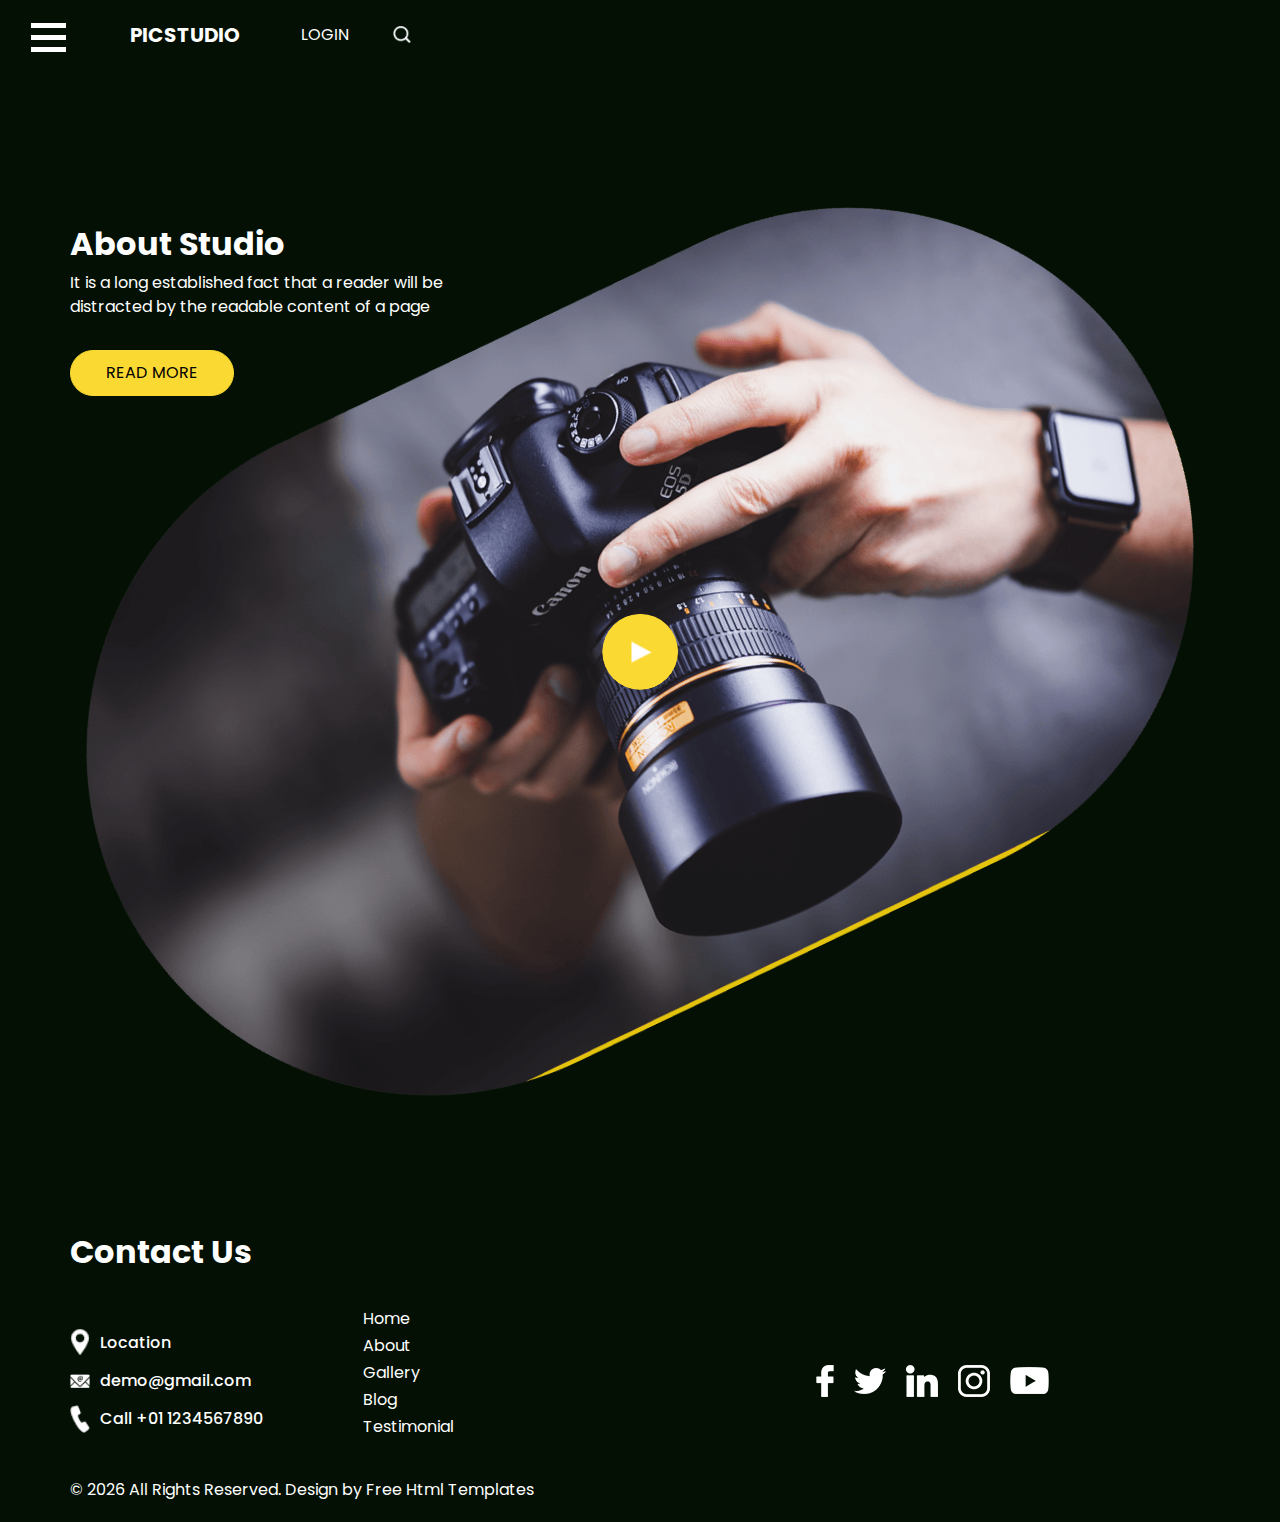
==== about.html @ 1d2b7c23 "Portfolio Boiler Push" ====
<!DOCTYPE html>
<html lang="en">

<head>
  <!-- Basic -->
  <meta charset="utf-8" />
  <meta http-equiv="X-UA-Compatible" content="IE=edge" />
  <!-- Mobile Metas -->
  <meta name="viewport" content="width=device-width, initial-scale=1, shrink-to-fit=no" />
  <!-- Site Metas -->
  <meta name="keywords" content="" />
  <meta name="description" content="" />
  <meta name="author" content="" />

  <title>Picstudio</title>

  <!-- slider stylesheet -->
  <link rel="stylesheet" type="text/css" href="https://cdnjs.cloudflare.com/ajax/libs/OwlCarousel2/2.3.4/assets/owl.carousel.min.css" />

  <!-- bootstrap core css -->
  <link rel="stylesheet" type="text/css" href="css/bootstrap.css" />

  <!-- Custom styles for this template -->
  <link href=" css/style.css" rel="stylesheet" />
  <!-- responsive style -->
  <link href="css/responsive.css" rel="stylesheet" />
</head>

<body class="sub_page">
  <div class="hero_area">
    <!-- header section strats -->
    <header class="header_section">
      <div class="container-fluid">
        <nav class="navbar navbar-expand-lg custom_nav-container d-block">
          <div class="main_nav_menu">
            <div class="fk_width">
              <div class="custom_menu-btn">
                <button onclick="openNav()">
                  <span class="s-1"> </span>
                  <span class="s-2"> </span>
                  <span class="s-3"> </span>
                </button>
              </div>
              <div id="myNav" class="overlay">
                <div class="overlay-content">
                  <a class="" href="index.html">Home <span class="sr-only">(current)</span></a>
                  <a class="" href="about.html">About </a>
                  <a class="" href="gallery.html">Gallery </a>
                  <a class="" href="blog.html">Blog </a>
                  <a class="" href="testimonial.html">Testimonial </a>
                </div>
              </div>
            </div>
            <a class="navbar-brand" href="index.html">
              <span>
                Picstudio
              </span>
            </a>
            <div class="user_option">
              <a href="#">
                login
              </a>
              <form class="form-inline ">
                <button class="btn  nav_search-btn" type="submit"></button>
              </form>
            </div>
          </div>
        </nav>
      </div>
    </header>
    <!-- end header section -->
  </div>

  <div class="layout_padding">
    <!-- about section -->

    <section class="about_section layout_padding-bottom">
      <div class="container">
        <div class="row">
          <div class="col-md-5">
            <div class="detail-box">
              <div class="heading_container">
                <h2>
                  About Studio
                </h2>
                <p>
                  It is a long established fact that a reader will be distracted by the readable content of a page
                </p>
                <a href="">
                  Read More
                </a>
              </div>
            </div>
          </div>
        </div>
      </div>
      <div class="img-box">
        <div class="play_btn">
          <a href="#">
            <img src="images/play.png" alt="" />
          </a>
        </div>
        <img src="images/about-img.png" class="about-img" alt="" />
      </div>
    </section>

    <!-- end about section -->
  </div>


  <!-- info section -->

  <section class="info_section ">
    <div class="info_container layout_padding-top">
      <div class="container">
        <div class="heading_container">
          <h2>
            Contact Us
          </h2>
        </div>
        <div class="info_main">
          <div class="row">
            <div class="col-md-4 col-lg-3">
              <div class="info_contact ">
                <a href="#" class="link-box">
                  <div class="img-box">
                    <img src="images/location.png" alt="" />
                  </div>
                  <div class="detail-box">
                    <h6>
                      Location
                    </h6>
                  </div>
                </a>
                <a href="#" class="link-box">
                  <div class="img-box">
                    <img src="images/mail.png" alt="" />
                  </div>
                  <div class="detail-box">
                    <h6>
                      demo@gmail.com
                    </h6>
                  </div>
                </a>
                <a href="#" class="link-box">
                  <div class="img-box">
                    <img src="images/call.png" alt="" />
                  </div>
                  <div class="detail-box">
                    <h6>
                      Call +01 1234567890
                    </h6>
                  </div>
                </a>
              </div>
            </div>
            <div class="col-md-2 col-lg-3">
              <div class="info_link-box">
                <ul>
                  <li class=" active">
                    <a class="" href="index.html">Home <span class="sr-only">(current)</span></a>
                  </li>
                  <li class="">
                    <a class="" href="about.html">About </a>
                  </li>
                  <li class="">
                    <a class="" href="gallery.html">Gallery </a>
                  </li>
                  <li class="">
                    <a class="" href="blog.html">Blog </a>
                  </li>
                  <li class="">
                    <a class="" href="testimonial.html">Testimonial </a>
                  </li>
                </ul>
              </div>
            </div>
            <div class="col-md-6 ">
              <div class="social_box">
                <a href="#">
                  <img src="images/facebook.png" alt="" />
                </a>
                <a href="#">
                  <img src="images/twitter.png" alt="" />
                </a>
                <a href="#">
                  <img src="images/linkedin.png" alt="" />
                </a>
                <a href="#">
                  <img src="images/instagram.png" alt="" />
                </a>
                <a href="#">
                  <img src="images/youtube.png" alt="" />
                </a>
              </div>
            </div>
          </div>
        </div>
      </div>
    </div>
  </section>

  <!-- end info section -->

  <!-- footer section -->
  <footer class="footer_section ">
    <div class="container">
      <p>
        &copy; <span id="displayYear"></span> All Rights Reserved. Design by
        <a href="https://html.design/">Free Html Templates</a>
      </p>
    </div>
  </footer>
  <!-- footer section -->

  <script src="js/jquery-3.4.1.min.js"></script>
  <script src="js/bootstrap.js"></script>
  <script src="https://cdnjs.cloudflare.com/ajax/libs/OwlCarousel2/2.3.4/owl.carousel.min.js"></script>
  <script src="js/custom.js"></script>
</body>

</html>
---- css/style.css ----
@import url("https://fonts.googleapis.com/css2?family=Open+Sans:wght@400;700&family=Poppins:wght@400;500;700&display=swap");
@font-face {
  font-family: "Andale Mono";
  src: url(../fonts/AndaleMono.ttf);
}

html {
  scroll-behavior: smooth;
  overflow-x: hidden;
}

body {
  font-family: "Poppins", sans-serif;
  color: #ffffff;
  background-color: #031003;
}

.layout_margin {
  margin-top: 90px;
  margin-bottom: 90px;
}

.layout_padding {
  padding-top: 120px;
  padding-bottom: 120px;
}

.layout_padding2 {
  padding-top: 45px;
  padding-bottom: 45px;
}

.layout_padding2-top {
  padding-top: 45px;
}

.layout_padding2-bottom {
  padding-bottom: 45px;
}

.layout_padding-top {
  padding-top: 120px;
}

.layout_padding-bottom {
  padding-bottom: 120px;
}

.heading_container {
  display: -webkit-box;
  display: -ms-flexbox;
  display: flex;
  -webkit-box-orient: vertical;
  -webkit-box-direction: normal;
      -ms-flex-direction: column;
          flex-direction: column;
  -webkit-box-align: start;
      -ms-flex-align: start;
          align-items: flex-start;
  color: #ffffff;
}

.heading_container h2 {
  font-weight: bold;
}

.heading_container a {
  display: inline-block;
  background: #fad932;
  color: #000000;
  padding: 10px 35px;
  border-radius: 30px;
  border: 1px solid #fad932;
  -webkit-transition: all 0.3s;
  transition: all 0.3s;
  text-transform: uppercase;
  margin-top: 15px;
}

.heading_container a:hover {
  background: transparent;
  color: #fad932;
}

@-webkit-keyframes hueAnimate {
  0% {
    -webkit-filter: hue-rotate(0deg);
            filter: hue-rotate(0deg);
  }
  100% {
    -webkit-filter: hue-rotate(360deg);
            filter: hue-rotate(360deg);
  }
}

@keyframes hueAnimate {
  0% {
    -webkit-filter: hue-rotate(0deg);
            filter: hue-rotate(0deg);
  }
  100% {
    -webkit-filter: hue-rotate(360deg);
            filter: hue-rotate(360deg);
  }
}

/*header section*/
.hero_area {
  position: relative;
}

.sub_page .info_section .social_box {
  -webkit-filter: invert(100%);
          filter: invert(100%);
}

.header_section .container-fluid {
  padding-right: 25px;
  padding-left: 25px;
}

.header_section .nav_container {
  margin: 0 auto;
}

.custom_nav-container.navbar-expand-lg .navbar-nav .nav-link img {
  width: 22px;
  margin-right: 15px;
}

.custom_nav-container.navbar-expand-lg .navbar-nav .nav-link {
  padding: 0px 25px;
  color: #fefeff;
  text-align: center;
  font-family: "Roboto", sans-serif;
}

.custom_menu-btn {
  z-index: 9;
  position: absolute;
  left: 0;
  top: 15px;
}

.custom_menu-btn button {
  outline: none;
  border: none;
  background-color: transparent;
}

.custom_menu-btn span {
  display: block;
  width: 35px;
  height: 5px;
  background-color: #fff;
  margin: 7px 0;
  -webkit-transition: all 0.3s;
  transition: all 0.3s;
}

.custom_menu-btn .s-2 {
  -webkit-transition: all 0.1s;
  transition: all 0.1s;
}

.menu_btn-style {
  position: fixed;
  left: 22px;
  top: 15px;
}

.menu_btn-style button {
  -webkit-transform: translateX(14px);
          transform: translateX(14px);
}

.menu_btn-style button .s-1 {
  -webkit-transform: rotate(45deg) translateY(17px);
          transform: rotate(45deg) translateY(17px);
}

.menu_btn-style button .s-2 {
  -webkit-transform: translateX(-100px);
          transform: translateX(-100px);
}

.menu_btn-style button .s-3 {
  -webkit-transform: rotate(-45deg) translateY(-17px);
          transform: rotate(-45deg) translateY(-17px);
}

.position-unset {
  position: unset;
}

.navbar-expand-lg .navbar-collapse {
  -webkit-box-flex: 0;
      -ms-flex-positive: 0;
          flex-grow: 0;
}

.overlay {
  height: 100%;
  width: 0;
  position: fixed;
  z-index: 1;
  top: 0;
  left: 0;
  background: rgba(3, 16, 3, 0.95);
  overflow-x: hidden;
  -webkit-transition: 0.5s;
  transition: 0.5s;
}

.overlay .closebtn {
  position: absolute;
  top: 0;
  right: 30px;
  font-size: 60px;
}

.overlay a {
  display: inline-block;
  padding: 10px 15px;
  text-decoration: none;
  font-size: 18px;
  text-transform: uppercase;
  color: #ffffff;
  margin: 10px 0;
  display: block;
  -webkit-transition: 0.3s;
  transition: 0.3s;
  border: 1.5px solid #ffffff;
  border-radius: 5px;
  width: 190px;
}

.overlay a:hover {
  border-color: transparent;
  background-color: #ffffff;
}

.overlay-content {
  position: relative;
  top: 20%;
  width: 100%;
  text-align: center;
  margin-top: 30px;
  display: -webkit-box;
  display: -ms-flexbox;
  display: flex;
  -webkit-box-orient: vertical;
  -webkit-box-direction: normal;
      -ms-flex-direction: column;
          flex-direction: column;
  -webkit-box-align: center;
      -ms-flex-align: center;
          align-items: center;
}

.menu_width {
  width: 100%;
}

.scroll-y-hidden {
  overflow-y: hidden;
}

a,
a:hover,
a:focus {
  text-decoration: none;
}

a:hover,
a:focus {
  color: initial;
}

.btn,
.btn:focus {
  outline: none !important;
  -webkit-box-shadow: none;
          box-shadow: none;
}

.fk_width {
  width: 105px;
}

.custom_nav-container .nav_search-btn {
  background-image: url(../images/search-icon.png);
  background-size: 18px;
  background-repeat: no-repeat;
  width: 35px;
  height: 35px;
  padding: 0;
  border: none;
  background-position: center;
}

.navbar-brand {
  display: -webkit-box;
  display: -ms-flexbox;
  display: flex;
}

.navbar-brand span {
  color: #ffffff;
  font-weight: bold;
  text-transform: uppercase;
}

.custom_nav-container {
  z-index: 99999;
  padding: 15px 0;
  -webkit-box-pack: start;
      -ms-flex-pack: start;
          justify-content: flex-start;
}

.custom_nav-container .navbar-toggler {
  outline: none;
}

.custom_nav-container .navbar-toggler .navbar-toggler-icon {
  background-image: url(../images/menu.png);
  background-size: 55px;
}

.main_nav_menu {
  display: -webkit-box;
  display: -ms-flexbox;
  display: flex;
}

.user_option {
  display: -webkit-box;
  display: -ms-flexbox;
  display: flex;
  -webkit-box-align: center;
      -ms-flex-align: center;
          align-items: center;
  margin-left: 45px;
}

.user_option a {
  display: -webkit-box;
  display: -ms-flexbox;
  display: flex;
  -webkit-box-align: center;
      -ms-flex-align: center;
          align-items: center;
  margin-right: 35px;
  color: #ffffff;
  text-transform: uppercase;
}

.user_option a img {
  width: 20px;
  margin-right: 10px;
}

.user_option a span {
  color: #ffffff;
}

/*end header section*/
.slider_section {
  padding-top: 45px;
}

.slider_section #carouselExampleIndicators {
  -webkit-box-flex: 1;
      -ms-flex: 1;
          flex: 1;
}

.slider_section .detail-box {
  color: #ffffff;
  margin-top: 75px;
}

.slider_section .detail-box h1 {
  font-size: 3rem;
  font-family: "Andale Mono";
}

.slider_section .detail-box p {
  margin-top: 15px;
}

.slider_section .detail-box a {
  display: inline-block;
  background: #fad932;
  color: #000000;
  padding: 10px 25px;
  border-radius: 30px;
  border: 1px solid #fad932;
  -webkit-transition: all 0.3s;
  transition: all 0.3s;
  text-transform: uppercase;
  margin-top: 35px;
}

.slider_section .detail-box a:hover {
  background: transparent;
  color: #fad932;
}

.slider_section .img-box {
  margin-top: -125px;
}

.slider_section .img-box img {
  width: 100%;
}

.slider_section .img-box::before {
  content: "";
  position: absolute;
  top: -135px;
  left: 0;
  width: 100%;
  height: 100%;
  background: -webkit-gradient(linear, left top, left bottom, from(#000000), color-stop(transparent), to(transparent));
  background: linear-gradient(to bottom, #000000, transparent, transparent);
  z-index: 1;
  display: none;
}

.slider_section .carousel_control-box {
  display: -webkit-box;
  display: -ms-flexbox;
  display: flex;
  -webkit-box-align: center;
      -ms-flex-align: center;
          align-items: center;
  margin-top: 45px;
}

.slider_section .carousel_btn-container {
  width: 95px;
  min-width: 95px;
  display: -webkit-box;
  display: -ms-flexbox;
  display: flex;
  -webkit-box-pack: justify;
      -ms-flex-pack: justify;
          justify-content: space-between;
  z-index: 999;
}

.slider_section .carousel_btn-container .carousel-control-prev,
.slider_section .carousel_btn-container .carousel-control-next {
  position: unset;
  width: 45px;
  height: 45px;
  border: none;
  border-radius: 100%;
  opacity: 1;
  background-repeat: no-repeat;
  background-size: 10px;
  background-position: center;
  border: 1.5px solid #ffffff;
  background-color: transparent;
}

.slider_section .carousel_btn-container .carousel-control-prev:hover,
.slider_section .carousel_btn-container .carousel-control-next:hover {
  background-color: #fad932;
  border-color: transparent;
}

.slider_section .carousel_btn-container .carousel-control-prev {
  background-image: url(../images/prev.png);
}

.slider_section .carousel_btn-container .carousel-control-next {
  background-image: url(../images/next.png);
}

.slider_section .carousel-indicators {
  width: 550px;
  min-width: 550px;
  position: relative;
  margin: 0;
  margin-left: 35px;
  -webkit-box-pack: justify;
      -ms-flex-pack: justify;
          justify-content: space-between;
}

.slider_section .carousel-indicators::before {
  content: "";
  width: calc(100% - 75px);
  height: 1px;
  position: absolute;
  top: 50%;
  left: calc(50% - 8px);
  -webkit-transform: translate(-50%, -50%);
          transform: translate(-50%, -50%);
  background-color: #ffffff;
}

.slider_section .carousel-indicators .ol_design {
  width: 20px;
  height: 20px;
  position: absolute;
  top: 50%;
  left: calc(0% + 35px);
  -webkit-transform: translate(-50%, -50%);
          transform: translate(-50%, -50%);
  border-radius: 100%;
  background-color: #fad932;
  -webkit-transition: all .3s;
  transition: all .3s;
  z-index: 2;
}

.slider_section .carousel-indicators li {
  height: auto;
  border: none;
  opacity: 1;
  color: #ffffff;
  text-indent: 0;
  background-color: transparent;
}

.about_section .detail-box {
  margin: 35px auto;
  position: relative;
  z-index: 2;
}

.about_section .img-box {
  width: 90%;
  margin: auto;
  position: relative;
  background-repeat: no-repeat;
  margin-top: -125px;
}

.about_section .img-box .play_btn {
  background: #fad932;
  display: -webkit-box;
  display: -ms-flexbox;
  display: flex;
  -webkit-box-align: center;
      -ms-flex-align: center;
          align-items: center;
  -webkit-box-pack: center;
      -ms-flex-pack: center;
          justify-content: center;
  border-radius: 100%;
  width: 75px;
  height: 75px;
  position: absolute;
  z-index: 3;
  top: 50%;
  left: 50%;
  -webkit-transform: translate(-50%, -50%);
          transform: translate(-50%, -50%);
}

.about_section .img-box .play_btn button {
  -webkit-box-shadow: none;
          box-shadow: none;
  background-color: transparent;
  border: none;
  position: relative;
  z-index: 5;
}

.about_section .img-box .play_btn a {
  background: #fad932;
  display: -webkit-box;
  display: -ms-flexbox;
  display: flex;
  -webkit-box-align: center;
      -ms-flex-align: center;
          align-items: center;
  -webkit-box-pack: center;
      -ms-flex-pack: center;
          justify-content: center;
  border-radius: 100%;
  width: 75px;
  height: 75px;
  position: relative;
  z-index: 5;
}

.about_section .img-box .play_btn img {
  width: 20px;
  margin-left: 3px;
}

.about_section .img-box .play_btn::before {
  content: "";
  width: 100%;
  height: 100%;
  position: absolute;
  top: 50%;
  left: 50%;
  background: #fad932;
  opacity: 1;
  border-radius: 100%;
  -webkit-transform: translate(-50%, -50%);
          transform: translate(-50%, -50%);
}

.about_section .img-box .play_btn::before {
  z-index: 2;
  -webkit-animation: before-animation 1500ms infinite;
          animation: before-animation 1500ms infinite;
}

@-webkit-keyframes before-animation {
  0% {
    -webkit-transform: translateX(-50%) translateY(-50%) translateZ(0) scale(1);
            transform: translateX(-50%) translateY(-50%) translateZ(0) scale(1);
    opacity: 1;
  }
  100% {
    -webkit-transform: translateX(-50%) translateY(-50%) translateZ(0) scale(1.5);
            transform: translateX(-50%) translateY(-50%) translateZ(0) scale(1.5);
    opacity: 0;
  }
}

@keyframes before-animation {
  0% {
    -webkit-transform: translateX(-50%) translateY(-50%) translateZ(0) scale(1);
            transform: translateX(-50%) translateY(-50%) translateZ(0) scale(1);
    opacity: 1;
  }
  100% {
    -webkit-transform: translateX(-50%) translateY(-50%) translateZ(0) scale(1.5);
            transform: translateX(-50%) translateY(-50%) translateZ(0) scale(1.5);
    opacity: 0;
  }
}

.about_section .img-box .about-img {
  width: 100%;
  -webkit-transform: rotate(-25deg);
          transform: rotate(-25deg);
  -webkit-animation: hueAnimate .7s infinite;
          animation: hueAnimate .7s infinite;
}

.about_section .btn-box {
  display: -webkit-box;
  display: -ms-flexbox;
  display: flex;
  -webkit-box-pack: center;
      -ms-flex-pack: center;
          justify-content: center;
  margin-top: 75px;
  margin-bottom: 175px;
}

.about_section .btn-box a {
  display: inline-block;
  background: #ffffff;
  color: #000000;
  padding: 10px 40px;
  border-radius: 30px;
  border: 1px solid #ffffff;
  -webkit-transition: all 0.3s;
  transition: all 0.3s;
}

.about_section .btn-box a:hover {
  background: transparent;
  color: #ffffff;
}

.gallery_section .gallery_container {
  position: relative;
  max-width: 1500px;
  margin: auto;
}

.gallery_section .gallery_container .gallery_bg {
  position: absolute;
  width: 100%;
  top: 10%;
  margin-left: 0;
  -webkit-transform: rotate(45deg);
          transform: rotate(45deg);
  z-index: -1;
}

.gallery_section .gallery_container .gallery_bg img {
  width: 100%;
}

.gallery_section .gallery_container .gallery_box {
  width: 85%;
  margin: auto;
}

.gallery_section .gallery_container .box {
  display: -webkit-box;
  display: -ms-flexbox;
  display: flex;
}

.gallery_section .gallery_container .box.b1 .img-box {
  margin-left: 8%;
}

.gallery_section .gallery_container .box.b3 {
  -webkit-box-pack: end;
      -ms-flex-pack: end;
          justify-content: flex-end;
}

.gallery_section .gallery_container .box.b4 {
  -webkit-box-pack: end;
      -ms-flex-pack: end;
          justify-content: flex-end;
}

.gallery_section .gallery_container .box.b4 .img-box {
  margin-right: 8%;
}

.gallery_section .gallery_container .box .img-box {
  position: relative;
  margin: 10px;
  border-radius: 35px;
  overflow: hidden;
  width: 350px;
}

.gallery_section .gallery_container .box .img-box img {
  width: 100%;
}

.gallery_section .gallery_container .box .img-box h5 {
  color: #031003;
  position: absolute;
  margin: 0;
  top: 50%;
  left: 50%;
  -webkit-transform: translate(-50%, -50%);
          transform: translate(-50%, -50%);
  text-transform: uppercase;
}

.blog_section .detail-box {
  margin: 35px auto;
  position: relative;
  z-index: 2;
}

.blog_section .blog_container {
  position: relative;
  max-width: 1500px;
  margin: auto;
}

.blog_section .blog_container .blog_bg {
  position: absolute;
  width: 100%;
  top: 10%;
  margin-left: 0;
  -webkit-transform: rotate(-45deg);
          transform: rotate(-45deg);
  z-index: -1;
}

.blog_section .blog_container .blog_bg img {
  width: 100%;
}

.blog_section .blog_box {
  width: 80%;
  margin: auto;
}

.blog_section .box {
  margin-top: 55px;
  background-color: #ffffff;
  border-radius: 35px;
  overflow: hidden;
}

.blog_section .box.b1 {
  margin-top: 100%;
}

.blog_section .box .img-box {
  position: relative;
}

.blog_section .box .img-box img {
  width: 100%;
}

.blog_section .box .blog-detail {
  padding: 25px 25px 15px;
}

.blog_section .box .blog-detail .blog_post {
  display: -webkit-box;
  display: -ms-flexbox;
  display: flex;
  -webkit-box-pack: justify;
      -ms-flex-pack: justify;
          justify-content: space-between;
}

.blog_section .box .blog-detail .blog_post h6 {
  color: #c2bebe;
}

.blog_section .box .blog-detail h5 {
  color: #031003;
  text-transform: uppercase;
  font-weight: bold;
}

.blog_section .box .blog-detail p {
  color: #404040;
}

.client_section .client_container {
  position: relative;
  max-width: 1500px;
  margin: auto;
}

.client_section .client_container .client_bg {
  position: absolute;
  width: 100%;
  top: 10%;
  margin-left: 0;
  -webkit-transform: rotate(45deg);
          transform: rotate(45deg);
  z-index: -1;
}

.client_section .client_container .client_bg img {
  width: 100%;
}

.client_section .client_box {
  width: 80%;
  margin: auto;
}

.client_section .box {
  position: relative;
}

.client_section .client_content-box {
  display: -webkit-box;
  display: -ms-flexbox;
  display: flex;
  -webkit-box-orient: vertical;
  -webkit-box-direction: normal;
      -ms-flex-direction: column;
          flex-direction: column;
  -webkit-box-align: center;
      -ms-flex-align: center;
          align-items: center;
  text-align: center;
  margin: 0 10px;
}

.client_section .client_content-box .img-box {
  width: 125px;
  border-radius: 100%;
  margin-bottom: -62px;
  position: relative;
  z-index: 2;
}

.client_section .client_content-box .img-box img {
  width: 100%;
}

.client_section .client_content-box .detail-box {
  padding: 95px 25px 45px 25px;
  background-color: #ffffff;
  border-radius: 35px;
}

.client_section .client_content-box .detail-box h4 {
  color: #1d1b28;
  font-weight: bold;
}

.client_section .client_content-box .detail-box p {
  color: #1d1b28;
  margin-top: 25px;
}

.client_section .client_content-box .detail-box img {
  width: 35px;
  margin-top: 25px;
}

.client_section .carousel-control-prev,
.client_section .carousel-control-next {
  width: 50px;
  height: 50px;
  background-color: #000000;
  opacity: 1;
  top: 50%;
  background-repeat: no-repeat;
  background-position: center;
  background-size: 12px;
  border-radius: 5px;
}

.client_section .carousel-control-prev:hover,
.client_section .carousel-control-next:hover {
  background-color: #fad932;
}

.client_section .carousel-control-prev {
  background-image: url(../images/prev-arrow.png);
  left: -65px;
}

.client_section .carousel-control-next {
  background-image: url(../images/next-arrow.png);
  right: -65px;
}

.client_section .camera_img-box {
  margin-top: 115%;
}

.client_section .camera_img-box img {
  width: 100%;
}

/* info section */
.info_section {
  position: relative;
  margin-top: -125px;
}

.info_section .heading_container {
  margin-bottom: 25px;
}

.info_section .info_main .row {
  -webkit-box-align: center;
      -ms-flex-align: center;
          align-items: center;
}

.info_section .info_logo {
  display: -webkit-box;
  display: -ms-flexbox;
  display: flex;
}

.info_section .info_logo img {
  width: 65px;
}

.info_section .social_box {
  display: -webkit-box;
  display: -ms-flexbox;
  display: flex;
  -webkit-box-align: center;
      -ms-flex-align: center;
          align-items: center;
  -webkit-box-pack: center;
      -ms-flex-pack: center;
          justify-content: center;
}

.info_section .social_box a {
  margin: 0 10px;
}

.info_section a {
  text-transform: none;
}

.info_section h5 {
  margin-bottom: 12px;
  font-size: 24px;
  color: #3eb4b8;
}

.info_section p {
  color: #323232;
}

.info_section ul {
  padding: 0;
}

.info_section ul li {
  list-style-type: none;
  margin: 3px 0;
}

.info_section ul li a {
  color: #ffffff;
}

.info_section .info_link-box {
  display: -webkit-box;
  display: -ms-flexbox;
  display: flex;
  -webkit-box-orient: vertical;
  -webkit-box-direction: normal;
      -ms-flex-direction: column;
          flex-direction: column;
}

.info_section .info_contact .link-box {
  display: -webkit-box;
  display: -ms-flexbox;
  display: flex;
  -webkit-box-align: center;
      -ms-flex-align: center;
          align-items: center;
  margin: 15px 0;
  color: #ffffff;
}

.info_section .info_contact .link-box .img-box {
  display: -webkit-box;
  display: -ms-flexbox;
  display: flex;
  -webkit-box-pack: center;
      -ms-flex-pack: center;
          justify-content: center;
  -webkit-box-align: center;
      -ms-flex-align: center;
          align-items: center;
  margin-right: 10px;
}

.info_section .info_contact .link-box .img-box img {
  width: 20px;
}

.info_section .info_contact .link-box h6 {
  margin-bottom: 0;
}

/* end info section */
/* footer section*/
.footer_section {
  color: #ffffff;
}

.footer_section p {
  margin: 0;
  padding: 20px 0;
}

.footer_section a {
  color: #ffffff;
}

.modal-dialog {
  max-width: 800px;
  margin: 30px auto;
}

.modal-body {
  position: relative;
  padding: 0px;
}

.close {
  position: absolute;
  right: -30px;
  top: 0;
  z-index: 999;
  font-size: 2rem;
  font-weight: normal;
  color: #fff;
  opacity: 1;
}
/*# sourceMappingURL=style.css.map */
---- css/responsive.css ----
/* @media (min-width:1500px) {
    .gallery_section .gallery_container .gallery_bg {
        max-width: 1500px;
        left: 10%;

    }
}

@media (min-width:2000px) {
    .gallery_section .gallery_container .gallery_bg {
        left: 15%;

    }
} */

@media (max-width: 1260px) {}

@media (max-width: 1120px) {}

@media (max-width: 992px) {
    .main_nav_menu {
        justify-content: space-between;
    }

    .user_option {
        margin-left: 0;
    }

    .navbar-brand {
        margin-right: 0;
    }

    .slider-row {
        flex-direction: column-reverse;
    }

    .slider_section .img-box {
        margin-top: -135px;
    }

    .slider_section .detail-box {
        margin-top: 0;
    }

    .slider_section .img-box::before {
        display: block;
    }

    .slider_section .carousel-indicators {
        width: 450px;
        min-width: 450px;
    }

    .about_section .img-box {
        width: 100%;
        padding: 0 5px;
        margin-top: 0;
    }

    .gallery_section .gallery_container .gallery_bg {
        top: -75px;
    }

    .gallery_section .gallery_container .gallery_box {
        margin-top: 200px;
    }

    .blog_section .blog_container .blog_bg {
        top: 0;
    }

    .blog_section .blog_box {
        width: 100%;
    }

    .blog_section .box.b1 {
        margin-top: 35%;
    }

    .client_section .client_box {
        width: 100%;
    }

    .client_section .box {
        margin-top: 75px;
    }

    .client_section .camera_img-box {
        margin-top: 45px;
        padding-left: 45px;
    }

    .footer_section {
        text-align: center;
    }

    .social_box {
        filter: invert(100%);
    }

}

@media (max-width: 856px) {

    .client_section .carousel-control-prev,
    .client_section .carousel-control-next {
        top: 100%;

    }

    .client_section .carousel-control-prev {
        left: 50%;
        transform: translate(-105%, -50%);
    }

    .client_section .carousel-control-next {
        right: 50%;
        transform: translate(105%, -50%);
    }
}

@media (max-width: 767px) {

    .layout_padding {
        padding-top: 90px;
        padding-bottom: 90px;
    }

    .layout_padding-top {
        padding-top: 90px;
    }

    .layout_padding-bottom {
        padding-bottom: 90px;
    }


    .info_section .info_top .info_form {
        margin-bottom: 35px;
    }

    .info_section .info_main .row>div {
        display: flex;
        flex-direction: column;
        align-items: center;
        text-align: center;
        margin-bottom: 25px;
    }

    .info_section .info_contact .link-box {
        justify-content: center;
    }

    .slider_section .carousel-indicators {
        width: 400px;
        min-width: 400px;
    }

    .gallery_section .gallery_container .box {
        flex-direction: column;
        align-items: center;

    }

    .gallery_section .gallery_container .gallery_box {
        width: 100%;
    }

    .gallery_section .gallery_container .box.b1 .img-box {
        margin-left: 10px;
    }

    .gallery_section .gallery_container .box.b4 .img-box {
        margin-right: 10px;
    }

    .info_section .heading_container {
        align-items: center;
    }
}

@media (max-width: 576px) {
    .slider_section .carousel_control-box {
        flex-direction: column;
        align-items: flex-start;
    }

    .slider_section .carousel-indicators {
        width: 100%;
        min-width: 100%;
        margin-left: 0;
        margin-top: 35px;
    }

    .slider_section .img-box::before {
        background: -webkit-gradient(linear, left top, left bottom, from(#000000), to(transparent));
        background: linear-gradient(to bottom, #000, transparent);
    }

    .gallery_section .gallery_container .box .img-box {
        width: 100%;
        border-radius: 10px;
    }

    .blog_section .box {
        border-radius: 25px;
    }
}

@media (max-width: 480px) {
    .main_nav_menu {
        justify-content: center;
    }

    .fk_width {
        width: 10px;
    }

    .user_option {
        display: none;
    }

    .about_section .img-box .play_btn,
    .about_section .img-box .play_btn a {
        width: 55px;
        height: 55px;
    }
}

@media (max-width: 420px) {}

@media (max-width: 360px) {}

@media (min-width: 1200px) {
    .container {
        max-width: 1170px;
    }

}
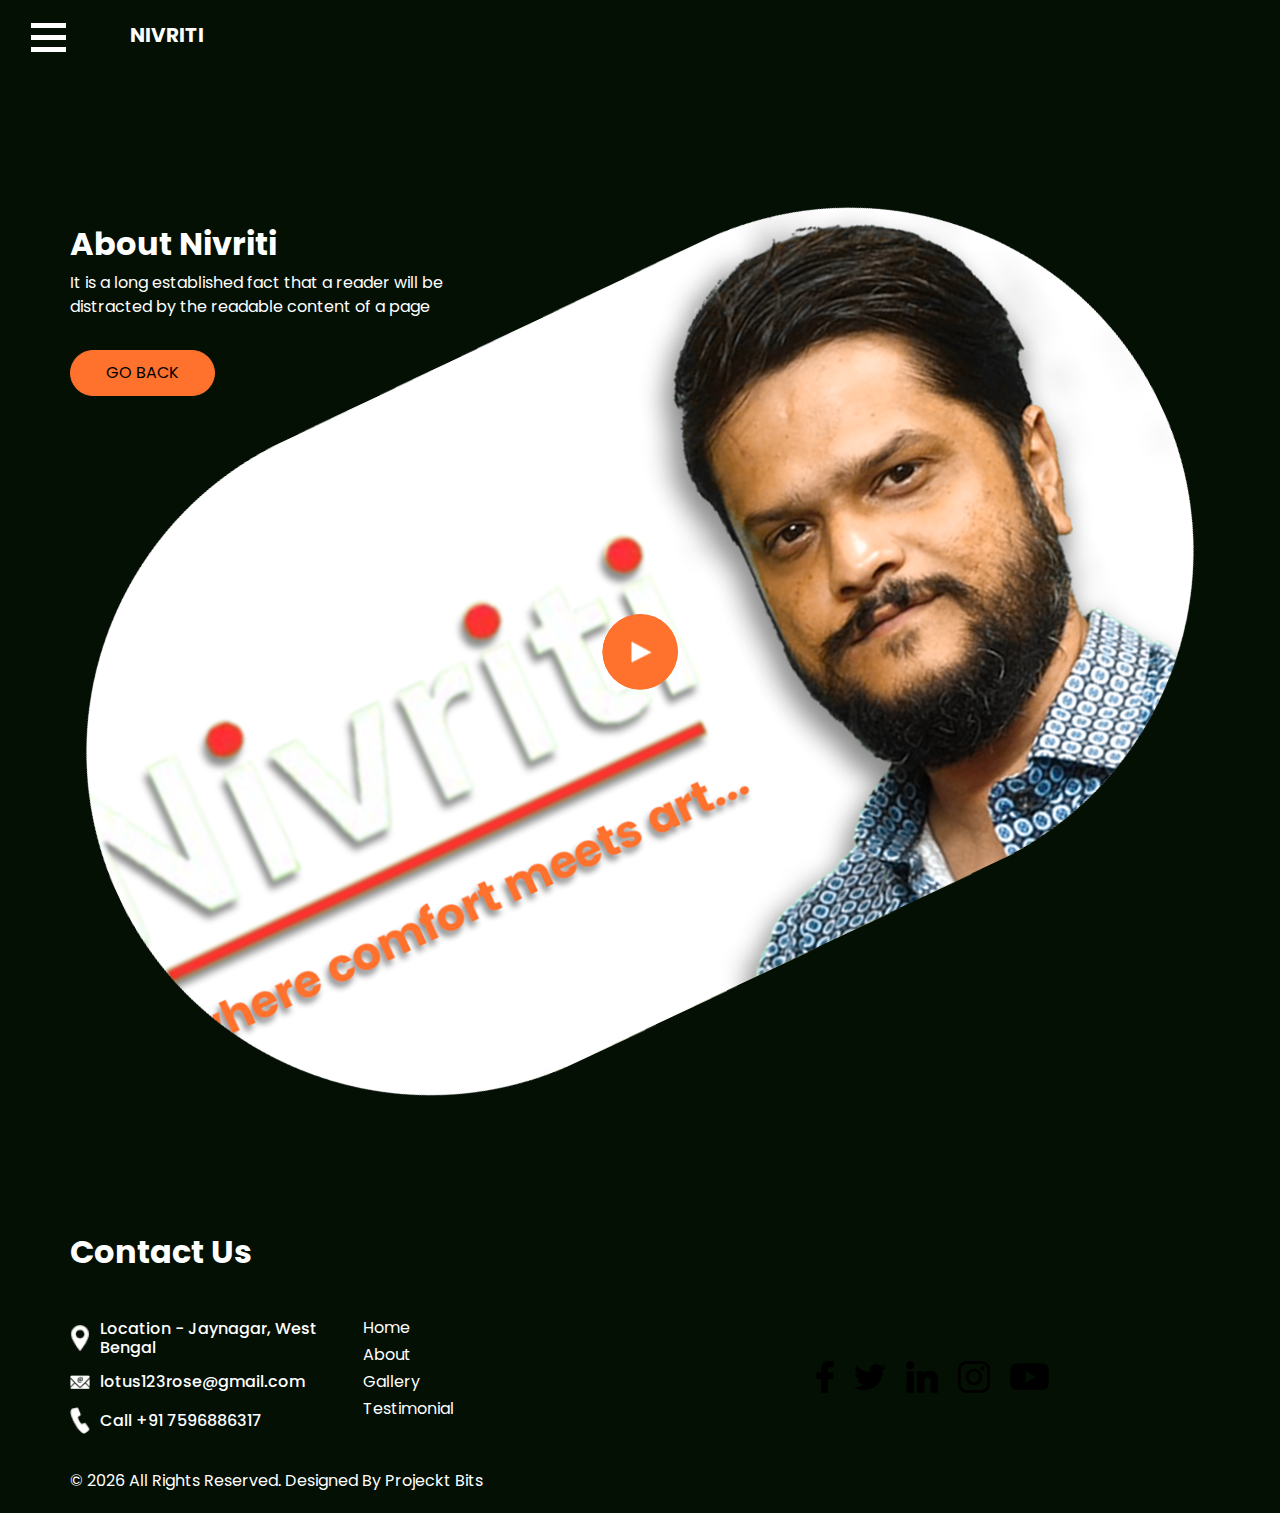
==== commit aa9f3a50: "Push #1" ====
--- a/about.html
+++ b/about.html
@@ -12,7 +12,8 @@
   <meta name="description" content="" />
   <meta name="author" content="" />
 
-  <title>Picstudio</title>
+  <title>Nivriti - Where Comfort Meets Art!!</title>
+
 
   <!-- slider stylesheet -->
   <link rel="stylesheet" type="text/css" href="https://cdnjs.cloudflare.com/ajax/libs/OwlCarousel2/2.3.4/assets/owl.carousel.min.css" />
@@ -46,24 +47,17 @@
                   <a class="" href="index.html">Home <span class="sr-only">(current)</span></a>
                   <a class="" href="about.html">About </a>
                   <a class="" href="gallery.html">Gallery </a>
-                  <a class="" href="blog.html">Blog </a>
+                  <!--<a class="" href="blog.html">Blog </a>-->
                   <a class="" href="testimonial.html">Testimonial </a>
                 </div>
               </div>
             </div>
             <a class="navbar-brand" href="index.html">
               <span>
-                Picstudio
+                Nivriti
               </span>
             </a>
-            <div class="user_option">
-              <a href="#">
-                login
-              </a>
-              <form class="form-inline ">
-                <button class="btn  nav_search-btn" type="submit"></button>
-              </form>
-            </div>
+            
           </div>
         </nav>
       </div>
@@ -81,13 +75,13 @@
             <div class="detail-box">
               <div class="heading_container">
                 <h2>
-                  About Studio
+                  About Nivriti
                 </h2>
                 <p>
                   It is a long established fact that a reader will be distracted by the readable content of a page
                 </p>
-                <a href="">
-                  Read More
+                <a href="index.html">
+                  Go Back
                 </a>
               </div>
             </div>
@@ -96,11 +90,11 @@
       </div>
       <div class="img-box">
         <div class="play_btn">
-          <a href="#">
+          <a href="https://youtube.com/@nivrititextilesofficial?si=qKhBAOjPjl241tU2">
             <img src="images/play.png" alt="" />
           </a>
         </div>
-        <img src="images/about-img.png" class="about-img" alt="" />
+        <img src="images/slider-img2.png" class="about-img" alt="" />
       </div>
     </section>
 
@@ -128,7 +122,7 @@
                   </div>
                   <div class="detail-box">
                     <h6>
-                      Location
+                      Location - Jaynagar, West Bengal
                     </h6>
                   </div>
                 </a>
@@ -138,7 +132,7 @@
                   </div>
                   <div class="detail-box">
                     <h6>
-                      demo@gmail.com
+                      lotus123rose@gmail.com
                     </h6>
                   </div>
                 </a>
@@ -148,7 +142,7 @@
                   </div>
                   <div class="detail-box">
                     <h6>
-                      Call +01 1234567890
+                      Call +91 7596886317
                     </h6>
                   </div>
                 </a>
@@ -166,9 +160,9 @@
                   <li class="">
                     <a class="" href="gallery.html">Gallery </a>
                   </li>
-                  <li class="">
+                  <!--<li class="">
                     <a class="" href="blog.html">Blog </a>
-                  </li>
+                  </li>-->
                   <li class="">
                     <a class="" href="testimonial.html">Testimonial </a>
                   </li>
@@ -189,7 +183,7 @@
                 <a href="#">
                   <img src="images/instagram.png" alt="" />
                 </a>
-                <a href="#">
+                <a href="https://youtube.com/@nivrititextilesofficial?si=qKhBAOjPjl241tU2">
                   <img src="images/youtube.png" alt="" />
                 </a>
               </div>
@@ -206,8 +200,8 @@
   <footer class="footer_section ">
     <div class="container">
       <p>
-        &copy; <span id="displayYear"></span> All Rights Reserved. Design by
-        <a href="https://html.design/">Free Html Templates</a>
+        &copy; <span id="displayYear"></span> All Rights Reserved. Designed By
+        <a href="https://sourashis.com/">Projeckt Bits</a>
       </p>
     </div>
   </footer>
--- a/css/style.css
+++ b/css/style.css
@@ -66,11 +66,11 @@
 
 .heading_container a {
   display: inline-block;
-  background: #fad932;
+  background: #ff722d;
   color: #000000;
   padding: 10px 35px;
   border-radius: 30px;
-  border: 1px solid #fad932;
+  border: 1px solid #ff722d;
   -webkit-transition: all 0.3s;
   transition: all 0.3s;
   text-transform: uppercase;
@@ -79,7 +79,7 @@
 
 .heading_container a:hover {
   background: transparent;
-  color: #fad932;
+  color: #ff722d;
 }
 
 @-webkit-keyframes hueAnimate {
@@ -392,11 +392,11 @@
 
 .slider_section .detail-box a {
   display: inline-block;
-  background: #fad932;
+  background: #ff722d;
   color: #000000;
   padding: 10px 25px;
   border-radius: 30px;
-  border: 1px solid #fad932;
+  border: 1px solid #ff722d;
   -webkit-transition: all 0.3s;
   transition: all 0.3s;
   text-transform: uppercase;
@@ -405,7 +405,7 @@
 
 .slider_section .detail-box a:hover {
   background: transparent;
-  color: #fad932;
+  color: #ff722d;
 }
 
 .slider_section .img-box {
@@ -468,7 +468,7 @@
 
 .slider_section .carousel_btn-container .carousel-control-prev:hover,
 .slider_section .carousel_btn-container .carousel-control-next:hover {
-  background-color: #fad932;
+  background-color: #ff722d;
   border-color: transparent;
 }
 
@@ -512,7 +512,7 @@
   -webkit-transform: translate(-50%, -50%);
           transform: translate(-50%, -50%);
   border-radius: 100%;
-  background-color: #fad932;
+  background-color: #ff722d;
   -webkit-transition: all .3s;
   transition: all .3s;
   z-index: 2;
@@ -542,7 +542,7 @@
 }
 
 .about_section .img-box .play_btn {
-  background: #fad932;
+  background: #ff722d;
   display: -webkit-box;
   display: -ms-flexbox;
   display: flex;
@@ -573,7 +573,7 @@
 }
 
 .about_section .img-box .play_btn a {
-  background: #fad932;
+  background: #ff722d;
   display: -webkit-box;
   display: -ms-flexbox;
   display: flex;
@@ -602,7 +602,7 @@
   position: absolute;
   top: 50%;
   left: 50%;
-  background: #fad932;
+  background: #ff722d;
   opacity: 1;
   border-radius: 100%;
   -webkit-transform: translate(-50%, -50%);
@@ -645,8 +645,6 @@
   width: 100%;
   -webkit-transform: rotate(-25deg);
           transform: rotate(-25deg);
-  -webkit-animation: hueAnimate .7s infinite;
-          animation: hueAnimate .7s infinite;
 }
 
 .about_section .btn-box {
@@ -919,7 +917,7 @@
 
 .client_section .carousel-control-prev:hover,
 .client_section .carousel-control-next:hover {
-  background-color: #fad932;
+  background-color: #ff722d;
 }
 
 .client_section .carousel-control-prev {
